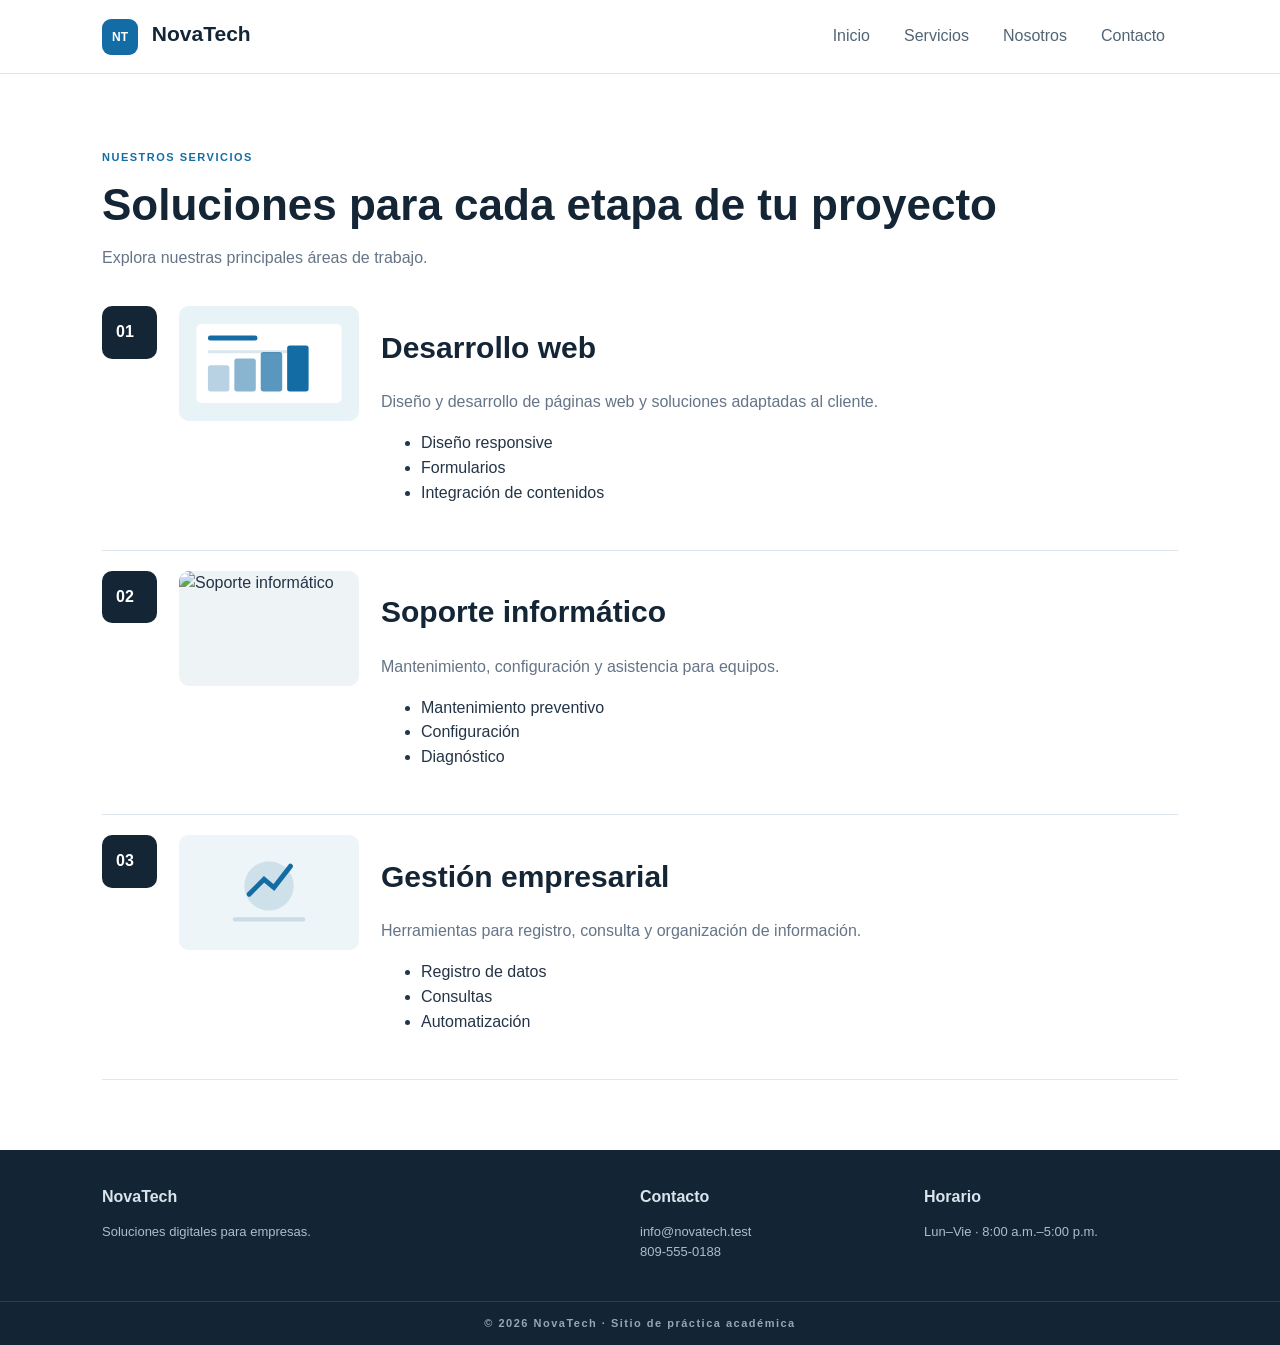
==== servicios.html @ a23858a1 "Primer commit" ====
<!doctype html>
<html lang="es">

<head>
    <meta charset="utf-8">
    <meta name="viewport" content="width=device-width,initial-scale=1">
    <title>Servicios | NovaTech</title>
    <link rel="stylesheet" href="styles.css">
</head>

<body>
    <header>
        <div class="wrap nav"><a class="logo" href="index.html"><b>NT</b> NovaTech</a><button id="menu">☰</button>
            <nav id="nav"><a href="index.html">Inicio</a><a href="servicios.html">Servicios</a><a
                    href="nosotros.html">Nosotros</a><a href="contacto.html">Contacto</a></nav>
        </div>
    </header>
    <main>
        <section class="page">
            <div class="wrap"><small>NUESTROS SERVICIOS</small>
                <h1>Soluciones para cada etapa de tu proyecto</h1>
                <p>Explora nuestras principales áreas de trabajo.</p>
                <div class="services">
                    <article id="web"><b>01</b><img src="assets/web.svg" alt="Desarrollo web">
                        <div>
                            <h2>Desarrollo web</h2>
                            <p>Diseño y desarrollo de páginas web y soluciones adaptadas al cliente.</p>
                            <ul>
                                <li>Diseño responsive</li>
                                <li>Formularios</li>
                                <li>Integración de contenidos</li>
                            </ul>
                        </div>
                    </article>
                    <article id="soporte"><b>02</b><img src="assets/soporte-no-disponible.jpg"
                            alt="Soporte informático">
                        <div>
                            <h2>Soporte informático</h2>
                            <p>Mantenimiento, configuración y asistencia para equipos.</p>
                            <ul>
                                <li>Mantenimiento preventivo</li>
                                <li>Configuración</li>
                                <li>Diagnóstico</li>
                            </ul>
                        </div>
                    </article>
                    <article id="gestion"><b>03</b><img src="assets/gestion.svg" alt="Gestión empresarial">
                        <div>
                            <h2>Gestión empresarial</h2>
                            <p>Herramientas para registro, consulta y organización de información.</p>
                            <ul>
                                <li>Registro de datos</li>
                                <li>Consultas</li>
                                <li>Automatización</li>
                            </ul>
                        </div>
                    </article>
                </div>
            </div>
        </section>
    </main>
    <footer>
        <div class="wrap foot">
            <div><b>NovaTech</b>
                <p>Soluciones digitales para empresas.</p>
            </div>
            <div><b>Contacto</b>
                <p>info@novatech.test<br>809-555-0188</p>
            </div>
            <div><b>Horario</b>
                <p>Lun–Vie · 8:00 a.m.–5:00 p.m.</p>
            </div>
        </div><small>© 2026 NovaTech · Sitio de práctica académica</small>
    </footer>
    <script src="app.js"></script>
</body>

</html>
---- styles.css ----
* {
    box-sizing: border-box
}

body {
    margin: 0;
    font: 16px/1.55 Segoe UI, Arial;
    color: #243447
}

a {
    color: #126aa1;
    text-decoration: none
}

.wrap {
    max-width: 1120px;
    margin: auto;
    padding: 0 22px
}

header {
    height: 74px;
    border-bottom: 1px solid #dfe7ee;
    background: #fff;
    position: sticky;
    top: 0;
    z-index: 5
}

.nav {
    height: 100%;
    display: flex;
    align-items: center;
    justify-content: space-between
}

.logo {
    font-size: 21px;
    font-weight: 800;
    color: #142536
}

.logo b {
    display: inline-grid;
    place-items: center;
    background: #146ca4;
    color: white;
    width: 36px;
    height: 36px;
    border-radius: 9px;
    font-size: 12px;
    margin-right: 8px
}

nav {
    display: flex;
    gap: 8px
}

nav a {
    padding: 10px 13px;
    border-radius: 8px;
    color: #526474
}

nav a:hover {
    background: #edf6fb;
    color: #146ca4
}

#menu {
    display: none;
    border: 0;
    background: none;
    font-size: 25px
}

.hero {
    padding: 85px 0;
    background: linear-gradient(135deg, #f1faff, #fff)
}

.heroGrid,
.split,
.contact {
    display: grid;
    grid-template-columns: 1fr 1fr;
    gap: 55px;
    align-items: center
}

small {
    font-size: 11px;
    font-weight: 800;
    letter-spacing: 1.5px;
    color: #146ca4
}

h1 {
    font-size: 50px;
    line-height: 1.08;
    margin: 12px 0 18px;
    color: #142536
}

h2 {
    font-size: 30px;
    line-height: 1.15;
    color: #142536
}

p {
    color: #657487
}

.btn {
    display: inline-block;
    border: 0;
    border-radius: 9px;
    padding: 11px 17px;
    background: #146ca4;
    color: white;
    font-weight: 750;
    cursor: pointer
}

.btn.alt {
    background: white;
    color: #146ca4;
    border: 1px solid #b9cad6
}

.visual {
    background: #e7f3f8;
    border-radius: 24px;
    padding: 30px
}

.window {
    height: 235px;
    background: white;
    border-radius: 14px;
    padding: 15px;
    box-shadow: 0 15px 35px #1232
}

.window i {
    display: inline-block;
    width: 7px;
    height: 7px;
    border-radius: 50%;
    background: #b8c7d1;
    margin-right: 4px
}

.bars {
    height: 185px;
    display: flex;
    align-items: end;
    gap: 12px;
    padding: 35px
}

.bars b {
    flex: 1;
    background: #146ca4;
    opacity: .35;
    border-radius: 5px 5px 0 0
}

.bars b:nth-child(1) {
    height: 35%
}

.bars b:nth-child(2) {
    height: 60%
}

.bars b:nth-child(3) {
    height: 45%
}

.bars b:nth-child(4) {
    height: 80%
}

.bars b:nth-child(5) {
    height: 65%
}

.section,
.page {
    padding: 70px 0
}

.gray {
    background: #f5f8fb
}

.cards {
    display: grid;
    grid-template-columns: repeat(3, 1fr);
    gap: 18px;
    margin-top: 28px
}

.cards article,
.contact form,
.contact aside,
.stats div {
    border: 1px solid #dfe7ee;
    border-radius: 14px;
    padding: 24px;
    background: #fff
}

.cards strong {
    display: grid;
    place-items: center;
    width: 42px;
    height: 42px;
    background: #edf6fb;
    border-radius: 10px;
    color: #146ca4
}

.page h1 {
    font-size: 44px
}

.services {
    display: grid;
    gap: 20px;
    margin-top: 35px
}

.services article {
    display: grid;
    grid-template-columns: 55px 180px 1fr;
    gap: 22px;
    align-items: start;
    border-bottom: 1px solid #dfe7ee;
    padding-bottom: 28px
}

.services article>b {
    background: #142536;
    color: white;
    padding: 14px;
    border-radius: 10px
}

.services img {
    width: 180px;
    height: 115px;
    object-fit: cover;
    border-radius: 10px;
    background: #eef3f6
}

.stats {
    display: grid;
    grid-template-columns: 1fr 1fr;
    gap: 15px
}

.stats b {
    display: block;
    font-size: 28px;
    color: #146ca4
}

.stats span {
    font-size: 12px;
    color: #657487
}

.contact {
    align-items: start;
    margin-top: 30px
}

.contact label {
    display: block;
    font-weight: 700;
    font-size: 13px;
    margin: 14px 0
}

.contact input,
.contact select,
.contact textarea {
    display: block;
    width: 100%;
    margin-top: 6px;
    padding: 11px;
    border: 1px solid #ccd7e0;
    border-radius: 8px;
    font: inherit
}

.contact textarea {
    min-height: 115px
}

.cons {
    font-weight: 500 !important
}

.cons input {
    display: inline;
    width: auto
}

.map {
    height: 190px;
    margin-top: 20px;
    border-radius: 12px;
    background: repeating-linear-gradient(45deg, #edf2f5, #edf2f5 10px, #e7edf1 10px, #e7edf1 20px);
    display: grid;
    place-items: center;
    text-align: center;
    color: #647384;
    font-weight: 900
}

.map small {
    color: #647384
}

footer {
    background: #132535;
    color: #d9e4ec;
    padding-top: 35px
}

footer p {
    color: #aebdca;
    font-size: 13px
}

.foot {
    display: grid;
    grid-template-columns: 2fr 1fr 1fr;
    gap: 30px;
    padding-bottom: 25px
}

footer>small {
    display: block;
    text-align: center;
    border-top: 1px solid #294052;
    padding: 13px;
    color: #93a7b6
}

@media(max-width:760px) {
    header {
        height: auto
    }

    .nav {
        min-height: 70px;
        flex-wrap: wrap
    }

    #menu {
        display: block
    }

    nav {
        display: none;
        width: 100%;
        flex-direction: column;
        padding-bottom: 10px
    }

    nav.open {
        display: flex
    }

    .heroGrid,
    .split,
    .contact {
        grid-template-columns: 1fr
    }

    h1 {
        font-size: 39px
    }

    .cards {
        grid-template-columns: 1fr
    }

    .services article {
        grid-template-columns: 55px 1fr
    }

    .services img {
        grid-column: 2;
        width: 100%
    }

    .services article>div {
        grid-column: 2
    }

    .foot {
        grid-template-columns: 1fr
    }
}
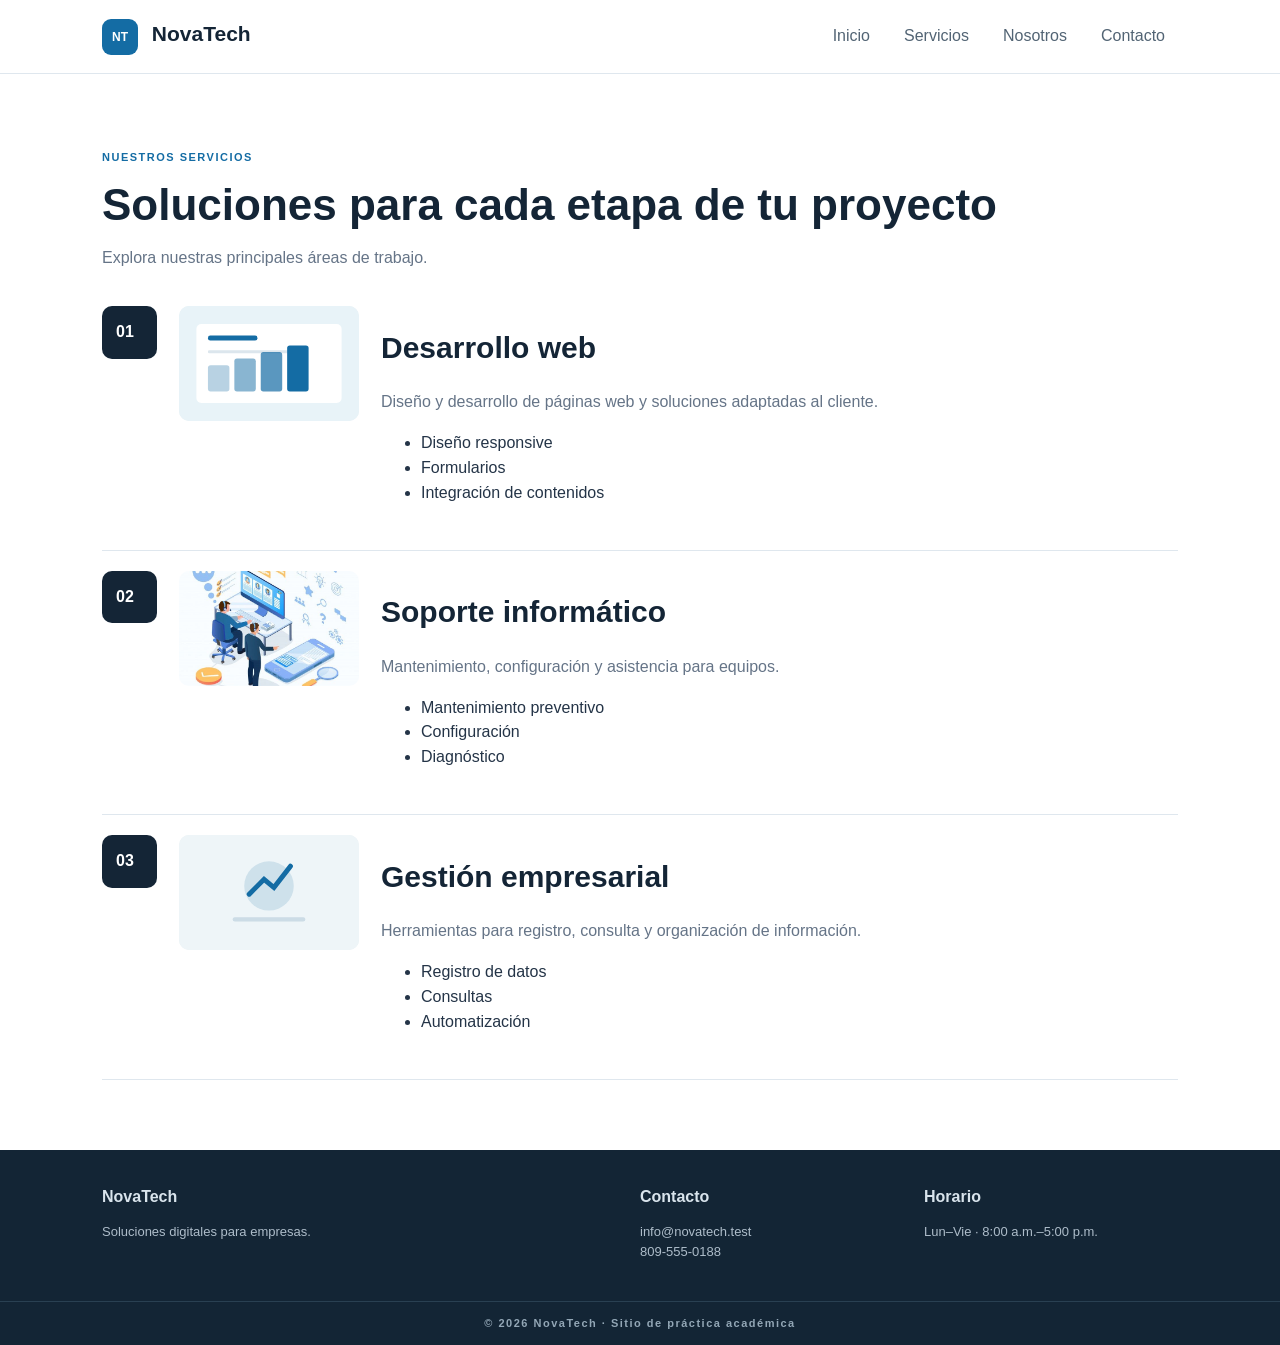
==== commit fb2f563c: "Agregué mapa de Google Maps y la imagen" ====
--- a/servicios.html
+++ b/servicios.html
@@ -32,7 +32,7 @@
                             </ul>
                         </div>
                     </article>
-                    <article id="soporte"><b>02</b><img src="assets/soporte-no-disponible.jpg"
+                    <article id="soporte"><b>02</b><img src="SoporteTecnico.jpg"
                             alt="Soporte informático">
                         <div>
                             <h2>Soporte informático</h2>
